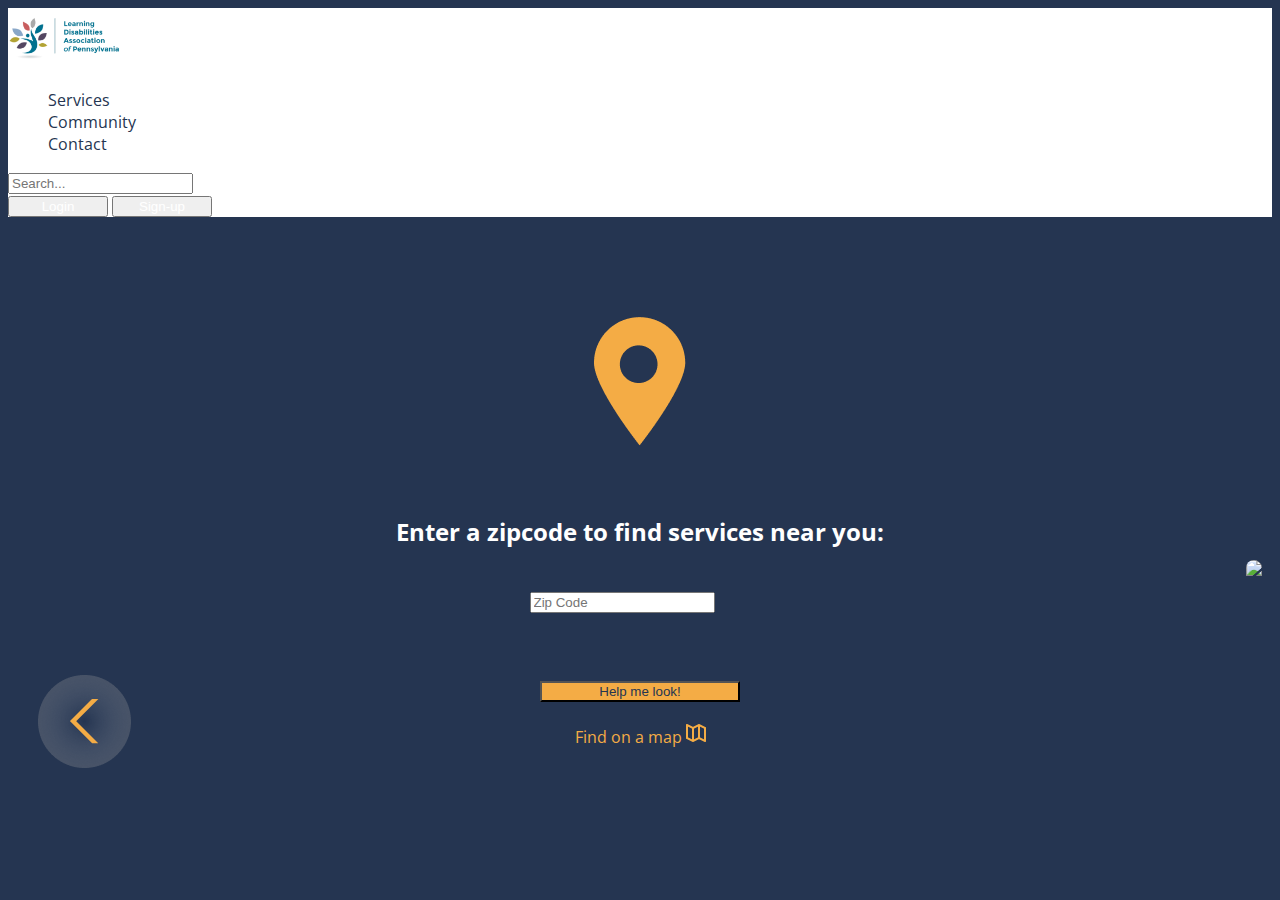
==== address.html @ afb60eb7 "Add files via upload" ====
<!doctype html>
<html lang="en">
  <head>
    <meta charset="utf-8">
    <meta name="viewport" content="width=device-width, initial-scale=1">
    <title>Address</title>
    <link href="https://cdn.jsdelivr.net/npm/bootstrap@5.1.3/dist/css/bootstrap.min.css" rel="stylesheet" integrity="sha384-1BmE4kWBq78iYhFldvKuhfTAU6auU8tT94WrHftjDbrCEXSU1oBoqyl2QvZ6jIW3" crossorigin="anonymous">
    <link href="https://fonts.googleapis.com/css2?family=Open+Sans:wght@400;600&display=swap" rel="stylesheet">
    <link rel="stylesheet" href="stylesheet.css">
    <link rel="stylesheet" type="text/css" href="mediaqueries.css"/>
  </head>

  <body>
    <header class="p-3 mb-3 border-bottom">
        <div class="container">
          <div class="d-flex flex-wrap align-items-center justify-content-center justify-content-lg-start">
            <a href="/" class="d-flex align-items-center mb-2 mb-lg-0 text-dark text-decoration-none">
              <img class="logo" src="TermProject/logo.png">
            </a>

            <ul class="nav col-12 col-lg-auto me-lg-auto mb-2 justify-content-center mb-md-0">
              <li><a href="#" class="nav-link px-2 link-dark">Services</a></li>
              <li><a href="#" class="nav-link px-2 link-dark">Community</a></li>
              <li><a href="#" class="nav-link px-2 link-dark">Contact</a></li>
            </ul>

            <form class="col-12 col-lg-auto mb-3 mb-lg-0 me-lg-3">
              <input type="search" class="form-control" placeholder="Search..." aria-label="Search">
            </form>

            <div class="text-end">
              <button type="button" class="btn me-2">Login</button>
              <button type="button" class="btn btn-warning">Sign-up</button>
            </div>
          </div>
        </div>
      </header>
      <a href="services.html">
      <div class="barrow">
        <img src="TermProject/icons/backarrow.png">
      </div>
      </a>
      <div class="container ">
        <div class="address">
            <img src="TermProject/icons/pin-general.png" alt="Select Service">
            <br><br><br>
            <h2>Enter a zipcode to find services near you:</h2>
            <br>

            <form class="col-12 col-lg-3 col-md-5 mb-3 mb-lg-0 ">
              <input type="search" class="form-control" placeholder="Zip Code" aria-label="Search">
              <img src="TermProject/icons/mic.png">
            </form>

            <br><br><br>
            <button type="button" class="btn btn-warning btn-lg"><a href="services.html">Help me look!</a></button>
            <br>
            <br>
            <a href="#">Find on a map <img src="TermProject/icons/map-orange.png"></a>
        </div>
      </div>
  </body>

</html>
---- stylesheet.css ----
*{
	color: #ffffff;
}

body {
 background: #253551;
 font-family: "Open Sans", arial, sans-serif;
 font-size: 100%;
}

header {
  overflow: hidden;
  background-color: #ffffff;
}

.header a {
  float: left;
  color: black;
  text-align: center;
  padding: 30px;
  text-decoration: none;

}

.logo {
  height:60px;
}

.header a:hover {
  text-decoration: underline;
}

.header a.active {
  font-weight: bold;
}

.header-right {
  float: right;
  color: black
}

@media screen and (max-width: 500px) {
  .header a {
    float: none;
    display: block;
    text-align: left;
  }
  
  .header-right {
    float: none;
  }
}

.breadcrumb{
		margin-left: 30px;
		margin-top: 10px;
}

.breadcrumb-item+.breadcrumb-item::before {
		color: #F4AC45;
}

b:hover{
	color:  #F4AC45;
}

.question{
	text-align: center;
}

#map{
	text-align: center;
	color: #F4AC45;
}

#map > p{
	text-align: center;
	color: #F4AC45;

}

#map > p > img{
border-radius: 0px;
}

.barrow{
	position: absolute;
	top: 75%;
	padding-left:30px;
}

.farrow{
	position: absolute;
	right: 0%;
	top: 75%;
	transform: rotate(180deg);
	padding-left:30px;
}

.card {
	border-radius: 10px;
	background-color: none;
	box-shadow: 5px 8px 5px rgba(0, 0, 0, 0.3);
}

img {
	border-radius: 10px 10px 0px 0px ;

}

.card-body{
	background-color: #000000;
	border-radius: 0px 0px 10px 10px;
	height:100px;
}

.card-text{
	padding:10px 5px;
}

.col {
	text-align: center;
}

button{
	width: 200px;
}

.centered2 > a{
	text-decoration: none;
}

.centered2 > a > img{
  border-radius: 0px;
}

.text-end > button{
	width: 100px;
}

a{
	text-decoration: none;
	color: #253551;
}

#show{
	background: #253551;
	color: #ffffff !important;
}

.address{
	text-align: center;
	margin-top: 100px;
}

.address > a{
	color: #F4AC45;
}

.address > button{
	background-color: #F4AC45;
}

.address > a > img{
	border-radius: 0px;
}

.address > form{
	margin: auto;
}

form > img{
	position: relative;
	bottom: 40px;
	float: right;
	margin: 10px;
}
---- mediaqueries.css ----
@media only screen and (max-width: 640px) { 

.barrow, .farrow{
	display: none;
}

.address{
	text-align: center;
	margin-top: 50px;
}

} 

@media only screen and (min-width: 641px) and (max-width: 1025px) {

.card-body{
	font-size: 12px;
}
.barrow{
	top: 50%;
	height: 20px;
}

.farrow{
	right: 0%;
	top: 50%;
} 
}
@media only screen and (min-width: 1026px) {
	
}
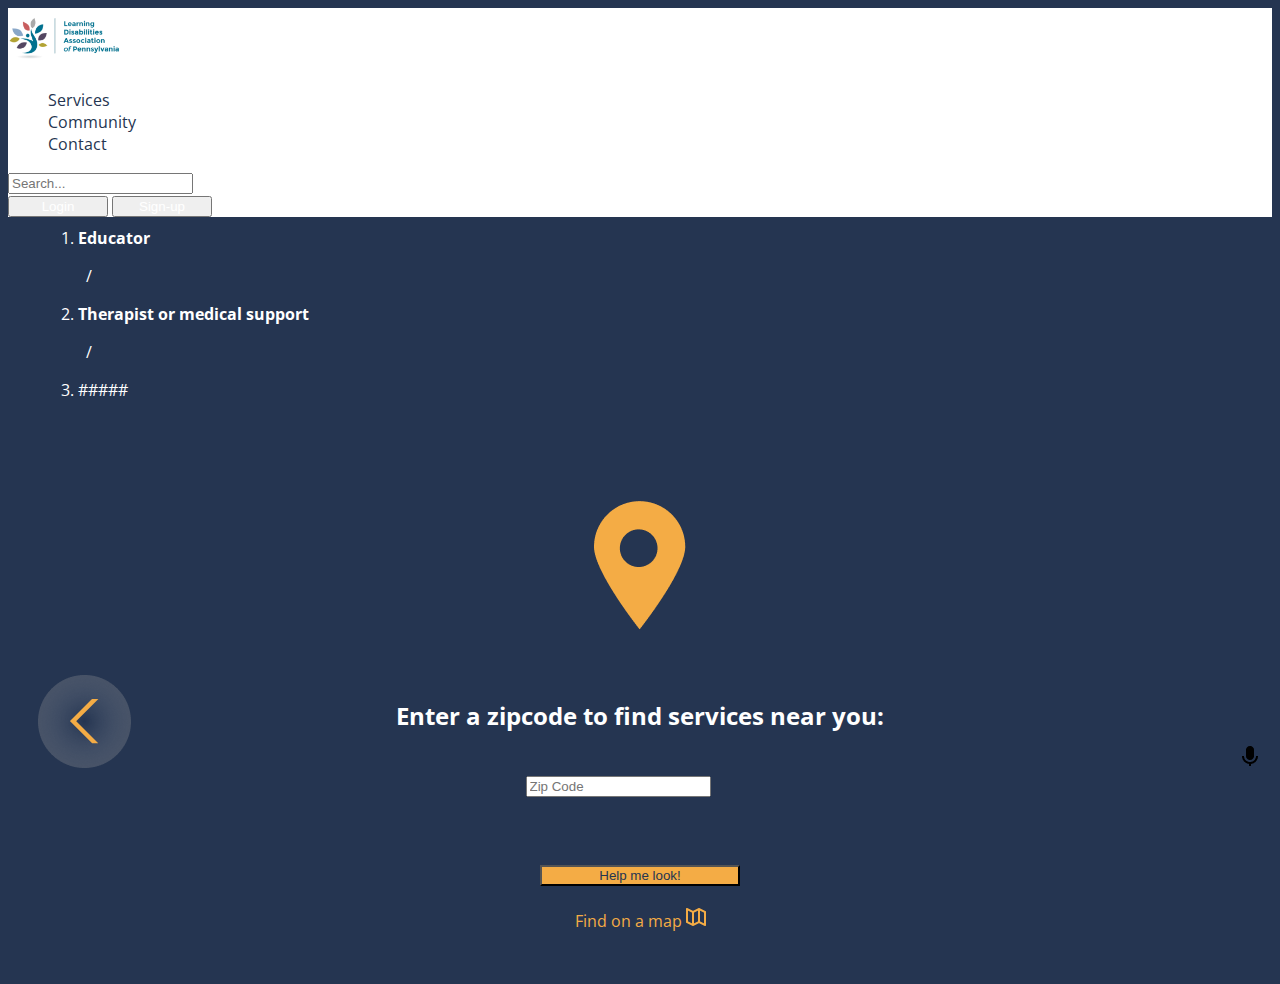
==== commit 16bf303c: "linked the pages together" ====
--- a/address.html
+++ b/address.html
@@ -35,6 +35,21 @@
           </div>
         </div>
       </header>
+
+      <nav aria-label="breadcrumb">
+        <ol class="breadcrumb">
+          <a href="index.html">
+           <li class="breadcrumb-item"><b href="#">Educator</b></li>
+          </a>
+          <p class="text-warning"> &nbsp; / &nbsp;</p>
+          <a href="index.html">
+           <li class="breadcrumb-item"><b href="#">Therapist or medical support</b></li>
+          </a>
+          <p class="text-warning"> &nbsp; / &nbsp;</p>
+           <li class="breadcrumb-item active" aria-current="page">#####</li>
+        </ol>
+      </nav>
+
       <a href="services.html">
       <div class="barrow">
         <img src="TermProject/icons/backarrow.png">
@@ -59,6 +74,7 @@
             <a href="#">Find on a map <img src="TermProject/icons/map-orange.png"></a>
         </div>
       </div>
+      <br><br>
   </body>
 
 </html>--- a/stylesheet.css
+++ b/stylesheet.css
@@ -1,11 +1,12 @@
-*{
-	color: #ffffff;
+/* random comment */
+* {
+  color: #ffffff;
 }
 
 body {
- background: #253551;
- font-family: "Open Sans", arial, sans-serif;
- font-size: 100%;
+  background: #253551;
+  font-family: "Open Sans", arial, sans-serif;
+  font-size: 100%;
 }
 
 header {
@@ -19,11 +20,10 @@
   text-align: center;
   padding: 30px;
   text-decoration: none;
-
 }
 
 .logo {
-  height:60px;
+  height: 60px;
 }
 
 .header a:hover {
@@ -36,7 +36,7 @@
 
 .header-right {
   float: right;
-  color: black
+  color: black;
 }
 
 @media screen and (max-width: 500px) {
@@ -45,133 +45,156 @@
     display: block;
     text-align: left;
   }
-  
+
   .header-right {
     float: none;
   }
 }
 
-.breadcrumb{
-		margin-left: 30px;
-		margin-top: 10px;
-}
-
-.breadcrumb-item+.breadcrumb-item::before {
-		color: #F4AC45;
-}
-
-b:hover{
-	color:  #F4AC45;
-}
-
-.question{
-	text-align: center;
-}
-
-#map{
-	text-align: center;
-	color: #F4AC45;
-}
-
-#map > p{
-	text-align: center;
-	color: #F4AC45;
-
-}
-
-#map > p > img{
-border-radius: 0px;
-}
-
-.barrow{
-	position: absolute;
-	top: 75%;
-	padding-left:30px;
-}
-
-.farrow{
-	position: absolute;
-	right: 0%;
-	top: 75%;
-	transform: rotate(180deg);
-	padding-left:30px;
+.breadcrumb {
+  margin-left: 30px;
+  margin-top: 10px;
+}
+
+.breadcrumb-item + .breadcrumb-item::before {
+  color: #f4ac45;
+}
+
+b:hover {
+  color: #f4ac45;
+}
+
+.question {
+  text-align: center;
+}
+
+#map {
+  text-align: center;
+  color: #f4ac45;
+}
+
+#map > p {
+  text-align: center;
+  color: #f4ac45;
+}
+
+#map > p > img {
+  border-radius: 0px;
+}
+
+.barrow {
+  position: absolute;
+  top: 75%;
+  padding-left: 30px;
+}
+
+.farrow {
+  position: absolute;
+  right: 0%;
+  top: 75%;
+  transform: rotate(180deg);
+  padding-left: 30px;
 }
 
 .card {
-	border-radius: 10px;
-	background-color: none;
-	box-shadow: 5px 8px 5px rgba(0, 0, 0, 0.3);
+  border-radius: 10px;
+  background-color: none;
+  box-shadow: 5px 8px 5px rgba(0, 0, 0, 0.3);
 }
 
 img {
-	border-radius: 10px 10px 0px 0px ;
-
-}
-
-.card-body{
-	background-color: #000000;
-	border-radius: 0px 0px 10px 10px;
-	height:100px;
-}
-
-.card-text{
-	padding:10px 5px;
+  border-radius: 10px 10px 0px 0px;
+}
+
+.card-body {
+  background-color: #000000;
+  border-radius: 0px 0px 10px 10px;
+  height: 100px;
+}
+
+.card-text {
+  padding: 10px 5px;
 }
 
 .col {
-	text-align: center;
-}
-
-button{
-	width: 200px;
-}
-
-.centered2 > a{
-	text-decoration: none;
-}
-
-.centered2 > a > img{
+  text-align: center;
+}
+
+button {
+  width: 200px;
+}
+
+.centered2 > a {
+  text-decoration: none;
+}
+
+.centered2 > a > img {
   border-radius: 0px;
 }
 
-.text-end > button{
-	width: 100px;
-}
-
-a{
-	text-decoration: none;
+.text-end > button {
+  width: 100px;
+}
+
+a {
+  text-decoration: none;
+  color: #253551;
+}
+
+#show {
+  background: #253551;
+  color: #ffffff !important;
+}
+
+.address {
+  text-align: center;
+  margin-top: 100px;
+}
+
+.address > a {
+  color: #f4ac45;
+}
+
+.address > button {
+  background-color: #f4ac45;
+}
+
+.address > a > img {
+  border-radius: 0px;
+}
+
+.address > form {
+  margin: auto;
+}
+
+form > img {
+  position: relative;
+  bottom: 40px;
+  float: right;
+  margin: 10px;
+}
+
+.split {
+  height: 100%;
+  width: 50%;
+  position: fixed;
+  z-index: 1;
+  top: 20;
+  overflow-x: hidden;
+  padding-top: 100px;
+  padding-left: 100px;
+  padding-right: 100px;
+}
+
+.left {
+  left: 0;
+}
+
+.right {
+  right: 0;
+  background-color: white;
+}
+
+.blue{
 	color: #253551;
-}
-
-#show{
-	background: #253551;
-	color: #ffffff !important;
-}
-
-.address{
-	text-align: center;
-	margin-top: 100px;
-}
-
-.address > a{
-	color: #F4AC45;
-}
-
-.address > button{
-	background-color: #F4AC45;
-}
-
-.address > a > img{
-	border-radius: 0px;
-}
-
-.address > form{
-	margin: auto;
-}
-
-form > img{
-	position: relative;
-	bottom: 40px;
-	float: right;
-	margin: 10px;
 }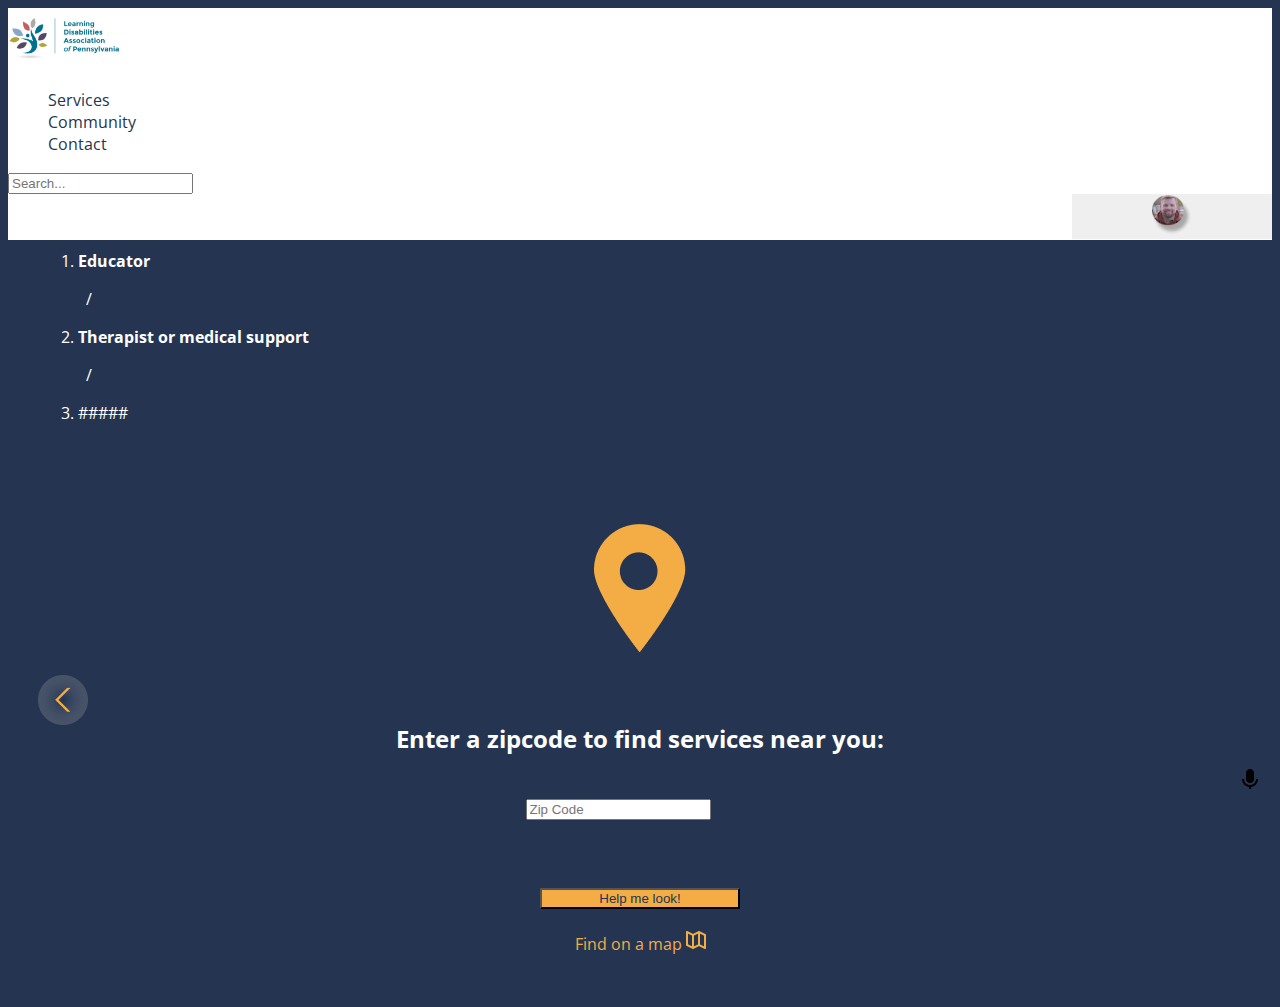
==== commit 1fbbecd5: "everything is linked" ====
--- a/address.html
+++ b/address.html
@@ -14,7 +14,7 @@
     <header class="p-3 mb-3 border-bottom">
         <div class="container">
           <div class="d-flex flex-wrap align-items-center justify-content-center justify-content-lg-start">
-            <a href="/" class="d-flex align-items-center mb-2 mb-lg-0 text-dark text-decoration-none">
+            <a href="StartPage.html" class="d-flex align-items-center mb-2 mb-lg-0 text-dark text-decoration-none">
               <img class="logo" src="TermProject/logo.png">
             </a>
 
@@ -28,13 +28,18 @@
               <input type="search" class="form-control" placeholder="Search..." aria-label="Search">
             </form>
 
-            <div class="text-end">
-              <button type="button" class="btn me-2">Login</button>
-              <button type="button" class="btn btn-warning">Sign-up</button>
+            <div class="dropdown">
+                <button onclick="myFunction()" class="dropbtn bg-white"><img src="TermProject/character1.png" alt="mdo" width="40" height="40" onclick="myFunction()"></button>
+              <div id="myDropdown" class="dropdown-content">
+                <a href="#groups">My Groups</a>
+                <a href="#settings">Settings</a>
+                <a href="#profile">Profile</a>
+                <a href="#signout">Sign out</a>
+              </div>
             </div>
           </div>
         </div>
-      </header>
+    </header>
 
       <nav aria-label="breadcrumb">
         <ol class="breadcrumb">
@@ -68,10 +73,10 @@
             </form>
 
             <br><br><br>
-            <button type="button" class="btn btn-warning btn-lg"><a href="services.html">Help me look!</a></button>
+            <button type="button" class="btn btn-warning btn-lg"><a href="Map.html">Help me look!</a></button>
             <br>
             <br>
-            <a href="#">Find on a map <img src="TermProject/icons/map-orange.png"></a>
+            <a href="Map.html">Find on a map <img src="TermProject/icons/map-orange.png"></a>
         </div>
       </div>
       <br><br>
--- a/stylesheet.css
+++ b/stylesheet.css
@@ -7,11 +7,13 @@
   background: #253551;
   font-family: "Open Sans", arial, sans-serif;
   font-size: 100%;
+  z-index: 1;
 }
 
 header {
   overflow: hidden;
   background-color: #ffffff;
+  z-index: 99;
 }
 
 .header a {
@@ -98,8 +100,18 @@
 
 .card {
   border-radius: 10px;
+  border: none;
+  margin: 0px 20px;
   background-color: none;
   box-shadow: 5px 8px 5px rgba(0, 0, 0, 0.3);
+}
+
+.cardwhite {
+  border-radius: 10px;
+  border: none;
+  margin: 0px 20px;
+  background-color: none;
+  box-shadow: 5px 8px 5px rgba(255, 255, 255, 0.3);
 }
 
 img {
@@ -110,6 +122,7 @@
   background-color: #000000;
   border-radius: 0px 0px 10px 10px;
   height: 100px;
+  position: relative;
 }
 
 .card-text {
@@ -195,6 +208,316 @@
   background-color: white;
 }
 
-.blue{
-	color: #253551;
+.blue {
+  color: #253551;
+}
+
+.cost-descript {
+  color: #f4ac45;
+  font-weight: bold;
+  font-size: 20px;
+}
+
+.info-box {
+  padding: 50px;
+}
+
+.website-button {
+  background-color: #f4ac45;
+  color: black;
+  font-weight: bold;
+  border-radius: 10px;
+  padding: 10px;
+  width: 200px;
+  margin: 15px;
+  margin-bottom: 40px;
+}
+
+.rating {
+  padding-bottom: 10px;
+}
+
+.orange-text {
+  color: #f4ac45;
+  font-weight: bold;
+  font-size: 20px;
+  line-height: 20px;
+}
+
+.hours-info {
+  padding-top: 20px;
+  padding-bottom: 20px;
+}
+
+.hours-text {
+  line-height: 10px;
+  font-size: 100%;
+}
+
+.col-lg-5 {
+  padding-left: 50px;
+}
+
+.service-tag {
+  background-color: #f4ac45;
+  color: black;
+  font-weight: bold;
+  font-size: 75%;
+  border-radius: 10px;
+  padding: 5px;
+  margin: 5px;
+  justify-content: center;
+  text-align: center;
+}
+
+.service-tag-group {
+  width: 80%;
+  position: relative;
+  bottom: 50px;
+}
+
+.service-tag-group > button {
+  width: auto;
+}
+
+#tag-icon {
+  position: relative;
+  right: 50px;
+}
+
+#photo-section {
+  position: relative;
+  right: 40px;
+}
+
+.gallery-photo {
+  height: 120px;
+  border-radius: 10px;
+}
+
+.col-4 > img {
+  border: 1px;
+  box-shadow: -5px 8px 8px rgba(0, 0, 0, 0.5);
+}
+
+.reviews {
+  padding-top: 30px;
+}
+
+.review-content > p {
+  position: relative;
+  bottom: 50px;
+  font-size: 70%;
+  width: 80%;
+  margin: 10px;
+}
+
+.info-icon {
+  position: absolute;
+  bottom: 15px;
+  right: 20px;
+}
+
+.carousel .carousel-item {
+  transition-duration: 1s;
+}
+
+.map-container {
+  overflow: hidden;
+  padding-bottom: 56.25%;
+  position: relative;
+  height: 0;
+}
+
+.map-container iframe {
+  left: 0;
+  top: 0;
+  height: 100%;
+  width: 100%;
+  position: absolute;
+}
+
+[class^="map-card"] {
+  color: black;
+  font-size: 13px;
+}
+
+.map-service-card {
+  margin: 20px;
+}
+
+.map-service-card > img{
+  width: 200px;
+  height: 229px;
+}
+
+.map-card-header {
+  font-size: 20px;
+  font-weight: bold;
+  font-family: "Open Sans", arial, sans-serif;
+}
+.map-card-body {
+  background-color: white;
+  border-radius: 10px;
+}
+
+.map-card-phone {
+  font-weight: bold;
+}
+
+.map-card-address {
+  font-weight: bold;
+}
+
+.map-card-address:hover {
+  font-weight: bold;
+  color: blue;
+  text-decoration: underline;
+}
+
+.map-card-hours-text {
+  font-size: 12px;
+  line-height: 0px;
+}
+
+#distance-slider {
+  padding-left: 20px;
+  padding-right: 20px;
+}
+
+#distance-slider-title {
+  font-size: 14px;
+  font-weight: bold;
+  padding-top: 10px;
+  padding-left: 20px;
+}
+
+#zipcode-search {
+  padding-left: 20px;
+  padding-right: 20px;
+}
+
+.location{
+  display: inline-flex;
+}
+
+#slider{
+  position: relative;
+  bottom: 20px;
+}
+
+#slider > p{
+  font-size: 12px;
+  display: inline-flex;
+  position: relative;
+  bottom: 10px;
+}
+
+.ml{
+  float: right;
+}
+
+.recommended{
+  position: relative;
+  bottom: 30px;
+}
+
+.filter > button{
+  color: #000000;
+}
+
+#overlay {
+  position: fixed; /* Sit on top of the page content */
+  display: none; /* Hidden by default */
+  width: 100%; /* Full width (cover the whole page) */
+  height: 100%; /* Full height (cover the whole page) */
+  top: 0%;
+  left: 0;
+  right: 0;
+  bottom: 0;
+  background-color: rgba(0,0,0,0.5);
+  z-index: 2; 
+  cursor: pointer;
+  color: black;
+}
+
+.overlay-content{
+  color: black;
+  margin: auto;
+  align-content: center;
+  position: relative;
+  top: 20%;
+  width: 50%;
+  height: auto;
+  justify-content: center;
+  background-color: #ffffff;
+  border-radius: 20px;
+}
+
+.service-tag-group-overlay {
+  width: 80%;
+}
+
+.service-tag-group-overlay > button {
+  width: auto;
+}
+
+.submit-overlay{
+  background-color: #253551;
+  width: 150px;
+  border-radius: 10px;
+  padding: 10px;
+  margin: 10px;
+  text-align: center;
+  justify-content: center;
+}
+
+form > label{
+  color: black;
+}
+
+.overlay-head{
+  color: black;
+  font-weight: bold;
+}
+
+.dropbtn {
+  border: none;
+  cursor: pointer;
+}
+
+.dropdown {
+  float: right;
+  position: relative;
+  display: inline-block;
+}
+
+.dropdown-content {
+  display: none;
+  position: fixed;
+  background-color: #f1f1f1;
+  min-width: 160px;
+  overflow: auto;
+  box-shadow: 0px 8px 16px 0px rgba(0,0,0,0.2);
+  right: 20;
+  z-index: 99;
+}
+
+.dropdown-content a {
+  color: black;
+  padding: 12px 16px;
+  text-decoration: none;
+  display: block;
+}
+
+.dropdown a:hover {
+  background-color: #ddd;
+}
+
+.show {
+  display: block;
+}
+
+.dropbtn{
+  background-color: none;
 }--- a/mediaqueries.css
+++ b/mediaqueries.css
@@ -1,32 +1,93 @@
-@media only screen and (max-width: 640px) { 
+/* phone screen */
+@media only screen and (max-width: 640px) {
+  .barrow,
+  .farrow {
+    display: none;
+  }
 
-.barrow, .farrow{
-	display: none;
+  .address {
+    text-align: center;
+    margin-top: 50px;
+  }
+
+  .col-lg-5 {
+    padding-top: 50px;
+  }
+
+  .split {
+    width: 100%;
+    position: static;
+  }
+
+  .left {
+    padding-bottom: 100px;
+  }
+
+  .right {
+    padding-bottom: 100px;
+  }
+
+  #slider{
+    position: relative;
+    bottom: 0px;
+    top: 20px;
+  }
+
+  .map-service-card > img {
+    display: none;
+  }
+
+  .map-card-hours-text{
+    display: none;
+  }
+
+  .map-card-address{
+    font-size: 12px;
+    position: relative;
+    bottom: 10px;
+  }
+
+  .map-card-phone{
+    font-size: 12px;
+    position: relative;
+    bottom: 10px;
+  }
+
+  .recommended{
+    position: relative;
+    top: 5px;
+  }
 }
 
-.address{
-	text-align: center;
-	margin-top: 50px;
+/* tablet screen */
+@media only screen and (min-width: 641px) and (max-width: 1025px) {
+  .card-body {
+    font-size: 12px;
+  }
+  .barrow {
+    top: 50%;
+    height: 20px;
+  }
+
+  .farrow {
+    right: 0%;
+    top: 50%;
+  }
+
+  .split {
+    width: 100%;
+    position: static;
+  }
+
+  .left {
+    padding-bottom: 100px;
+  }
+
+  .right {
+    padding-bottom: 100px;
+  }
 }
 
-} 
-
-@media only screen and (min-width: 641px) and (max-width: 1025px) {
-
-.card-body{
-	font-size: 12px;
+/* desktop screen */
+@media only screen and (min-width: 1026px) {
 }
-.barrow{
-	top: 50%;
-	height: 20px;
-}
-
-.farrow{
-	right: 0%;
-	top: 50%;
-} 
-}
-@media only screen and (min-width: 1026px) {
-	
-} 
- 
